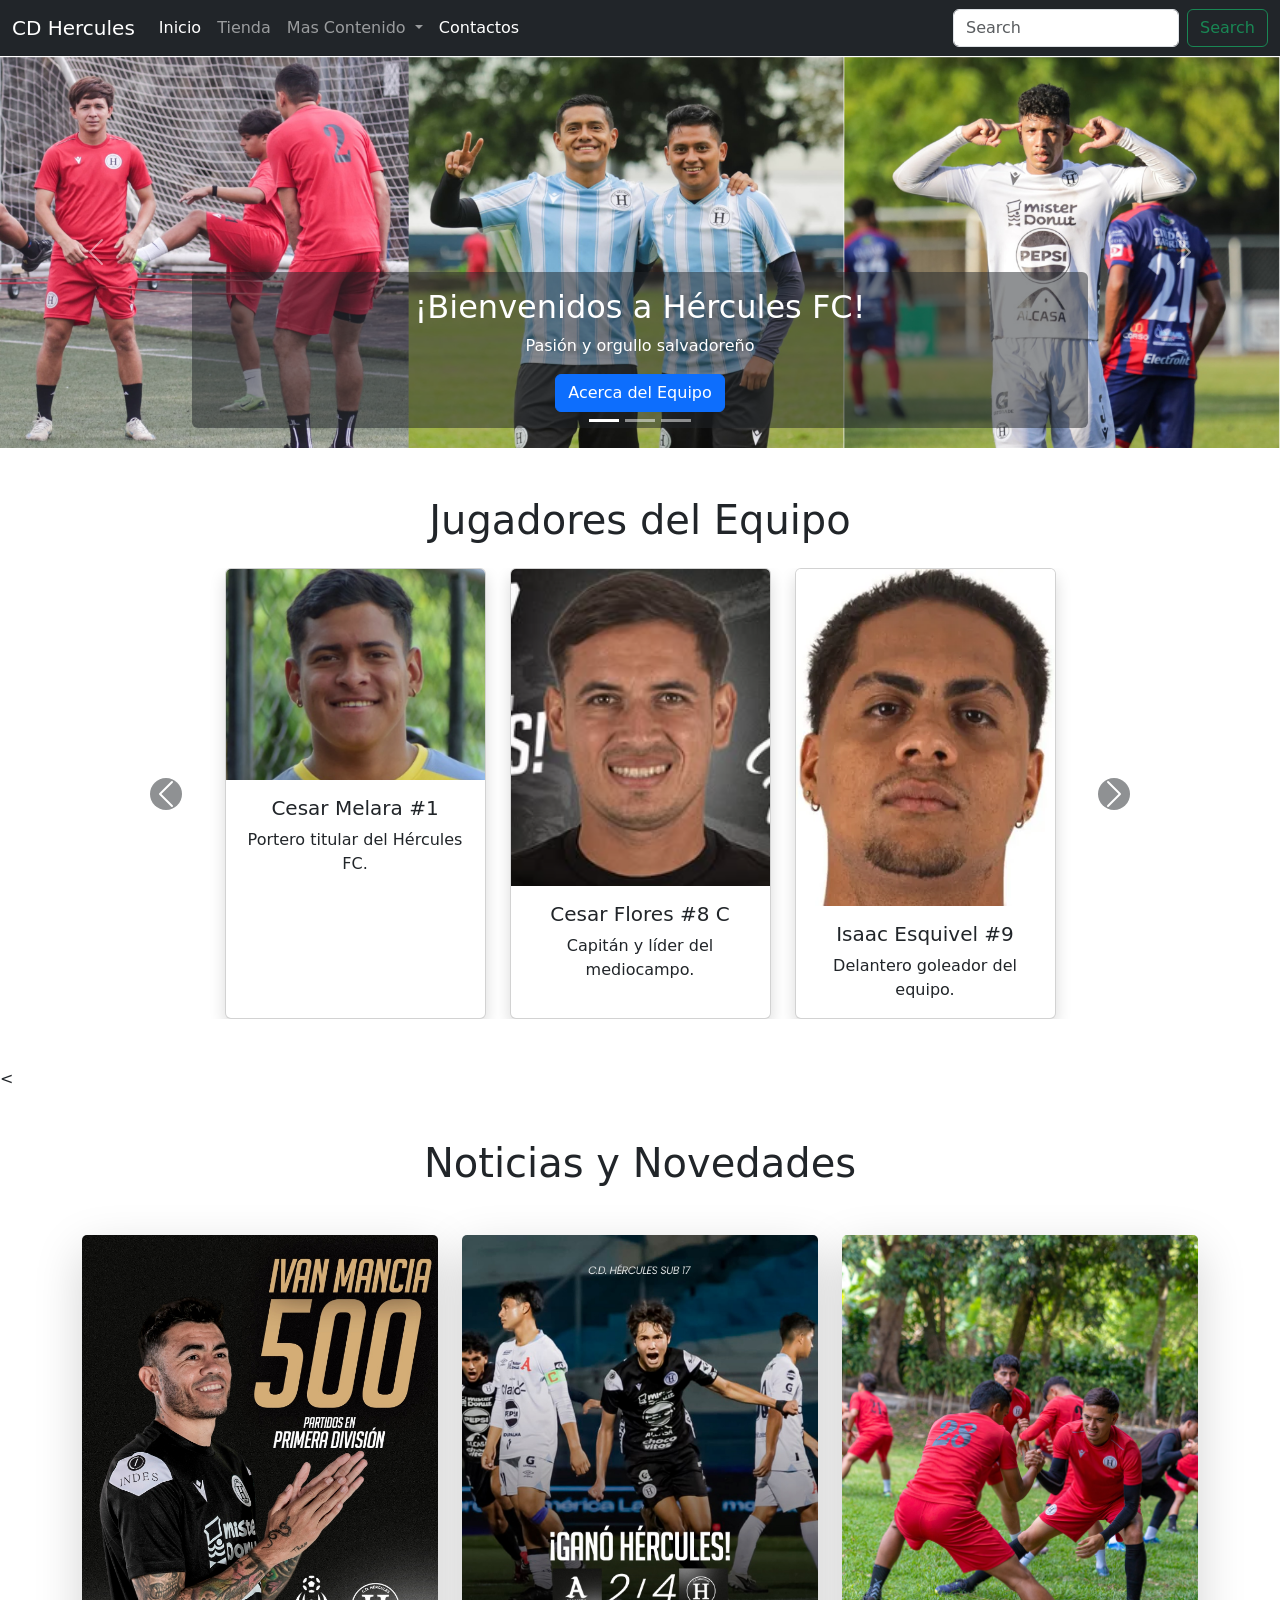
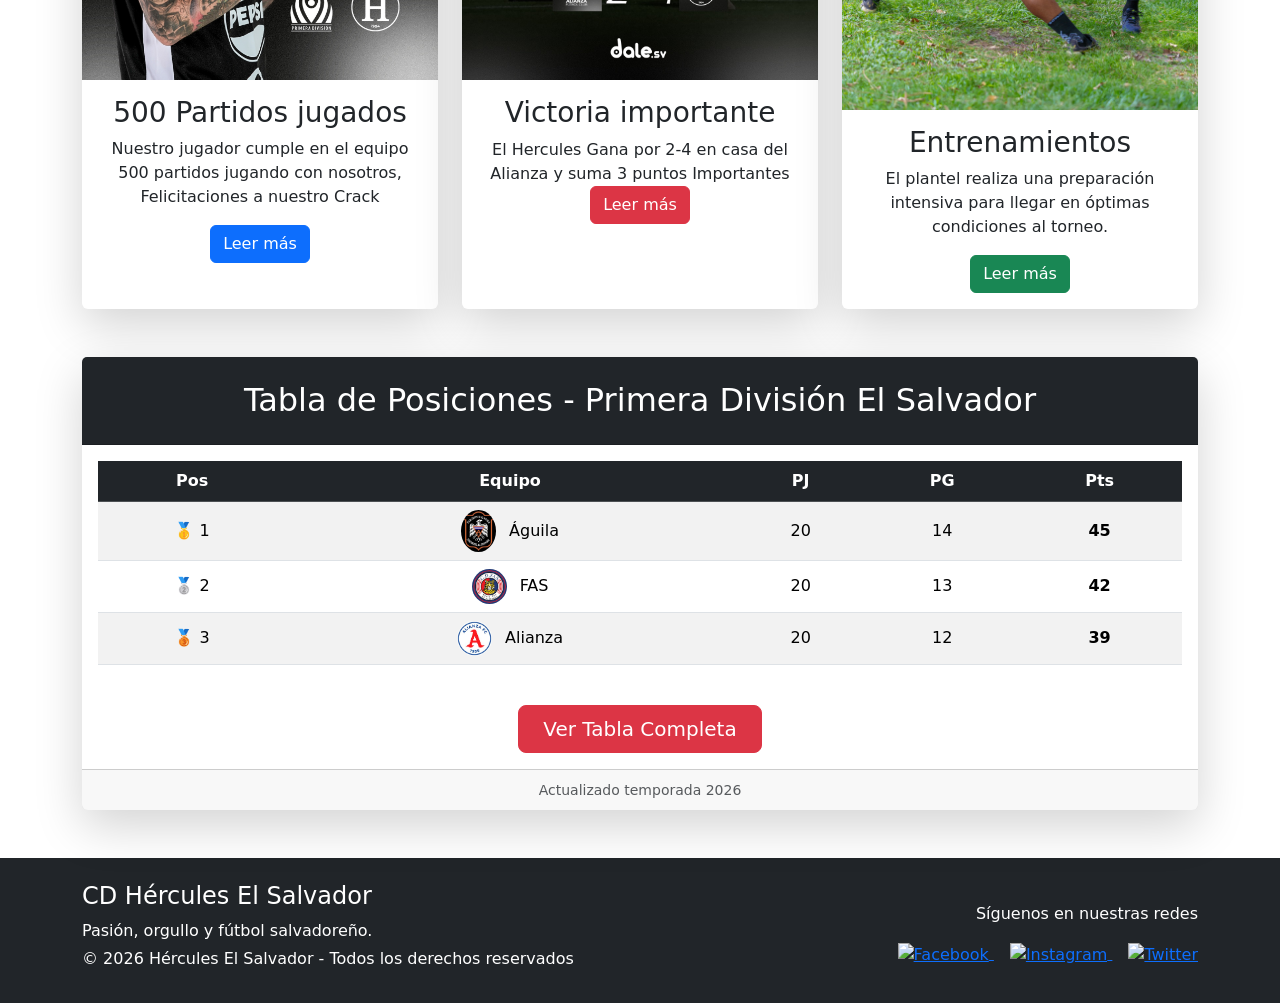
==== index.html @ 434c2390 "Nuevo repositorio" ====
<!DOCTYPE html>
<html lang="es">
<head>
    <meta charset="UTF-8">
    <meta name="viewport" content="width=device-width, initial-scale=1.0">
    <title>CD Hércules</title>
    <link rel="Icon" href="img/Hercules.png.jpeg">
    <link rel="stylesheet" href="css/style.css">
    <link href="https://cdn.jsdelivr.net/npm/bootstrap@5.0.2/dist/css/bootstrap.min.css" rel="stylesheet"
        integrity="sha384-EVSTQN3/azprG1Anm3QDgpJLIm9Nao0Yz1ztcQTwFspd3yD65VohhpuuCOmLASjC" crossorigin="anonymous">
</head>

<body>

    <nav class="navbar navbar-expand-lg navbar-dark bg-dark">
        <div class="container-fluid">
            <a class="navbar-brand" href="#">CD Hercules</a>
            <button class="navbar-toggler" type="button" data-bs-toggle="collapse"
                data-bs-target="#navbarSupportedContent" aria-controls="navbarSupportedContent" aria-expanded="false"
                aria-label="Toggle navigation">
                <span class="navbar-toggler-icon"></span>
            </button>
            <div class="collapse navbar-collapse" id="navbarSupportedContent">
                <ul class="navbar-nav me-auto mb-2 mb-lg-0">
                    <li class="nav-item">
                        <a class="nav-link active" aria-current="page" href="index.html">Inicio</a>
                    </li>
                    <li class="nav-item">
                        <a class="nav-link" href="tienda.html">Tienda</a>
                    </li>
                    <li class="nav-item dropdown">
                        <a class="nav-link dropdown-toggle" href="#" id="navbarDropdown" role="button"
                            data-bs-toggle="dropdown" aria-expanded="false">
                            Mas Contenido
                        </a>
                        <ul class="dropdown-menu" aria-labelledby="navbarDropdown">
                            <li><a class="dropdown-item" href="partidos.html">Partidos</a></li>
                            <li><a class="dropdown-item" href="entradas.html">Entradas</a></li>
                            <li>
                                <hr class="dropdown-divider">
                            </li>
                            <li><a class="dropdown-item" href="#">Hazte Socio</a></li>
                        </ul>
                    </li>
                    <li class="nav-item">
                        <a class="nav-link active" href="contactos.html" tabindex="-1"
                            aria-disabled="true">Contactos</a>
                    </li>
                </ul>
                <form class="d-flex">
                    <input class="form-control me-2" type="search" placeholder="Search" aria-label="Search">
                    <button class="btn btn-outline-success" type="submit">Search</button>
                </form>
            </div>
        </div>
    </nav>

    <!-- Carousel Bootstrap -->
    <div id="carouselHercules" class="carousel slide" data-bs-ride="carousel">

        <!-- Indicadores -->
        <div class="carousel-indicators">
            <button type="button" data-bs-target="#carouselHercules" data-bs-slide-to="0" class="active"></button>
            <button type="button" data-bs-target="#carouselHercules" data-bs-slide-to="1"></button>
            <button type="button" data-bs-target="#carouselHercules" data-bs-slide-to="2"></button>
        </div>

        <!-- Contenido -->
        <div class="carousel-inner">

            <!-- Slide 1 -->
            <div class="carousel-item active">
                <img src="img/portada3.png" class="d-block w-100 img-fluid" alt="Hércules FC">

                <div class="carousel-caption d-none d-md-block bg-dark bg-opacity-50 rounded p-3">
                    <h2>¡Bienvenidos a Hércules FC!</h2>
                    <p>Pasión y orgullo salvadoreño</p>
                    <a href="acerca.html" class="btn btn-primary">
                        Acerca del Equipo
                    </a>
                </div>
            </div>

            <!-- Slide 2 -->
            <div class="carousel-item">
                <img src="img/portada1.jpg" class="d-block w-100 img-fluid" alt="Próximo Partido">

                <div class="carousel-caption d-none d-md-block bg-dark bg-opacity-50 rounded p-3">
                    <h2>Próximo Partido</h2>
                    <p>No te pierdas el encuentro este fin de semana</p>
                    <a href="entradas.html" class="btn btn-danger">
                        Comprar boletos
                    </a>
                </div>
            </div>

            <!-- Slide 3 -->
            <div class="carousel-item">
                <img src="img/Portada.png" class="d-block w-100 img-fluid" alt="Tienda Oficial">

                <div class="carousel-caption d-none d-md-block bg-dark bg-opacity-50 rounded p-3">
                    <h2>Apoya al Equipo</h2>
                    <p>Consigue la camiseta oficial</p>
                    <a href="tienda.html" class="btn btn-success">
                        Ir a tienda
                    </a>
                </div>
            </div>

        </div>

        <!-- Botones -->
        <button class="carousel-control-prev" type="button" data-bs-target="#carouselHercules" data-bs-slide="prev">
            <span class="carousel-control-prev-icon"></span>
        </button>

        <button class="carousel-control-next" type="button" data-bs-target="#carouselHercules" data-bs-slide="next">
            <span class="carousel-control-next-icon"></span>
        </button>

    </div>
    <!-- SECCIÓN JUGADORES -->
    <div class="container my-5">

        <h1 class="text-center mb-4">Jugadores del Equipo</h1>

        <!-- Carousel -->
        <div id="carouselJugadores" class="carousel slide" data-bs-ride="carousel">

            <div class="carousel-inner">

                <!-- PRIMER SLIDE -->
                <div class="carousel-item active">
                    <div class="row g-4 justify-content-center">

                        <!-- Card 1 -->
                        <div class="col-md-3">
                            <div class="card shadow h-100">
                                <img src="img/portero.png" class="card-img-top img-fluid" alt="">
                                <div class="card-body text-center">
                                    <h5 class="card-title">Cesar Melara #1</h5>
                                    <p class="card-text">Portero titular del Hércules FC.</p>
                                </div>
                            </div>
                        </div>

                        <!-- Card 2 -->
                        <div class="col-md-3">
                            <div class="card shadow h-100">
                                <img src="img/jugador.PNG" class="card-img-top img-fluid" alt="">
                                <div class="card-body text-center">
                                    <h5 class="card-title">Cesar Flores #8 C</h5>
                                    <p class="card-text">Capitán y líder del mediocampo.</p>
                                </div>
                            </div>
                        </div>

                        <!-- Card 3 -->
                        <div class="col-md-3">
                            <div class="card shadow h-100">
                                <img src="img/Isaac-Esquivel.png" class="card-img-top img-fluid" alt="">
                                <div class="card-body text-center">
                                    <h5 class="card-title">Isaac Esquivel #9</h5>
                                    <p class="card-text">Delantero goleador del equipo.</p>
                                </div>
                            </div>
                        </div>

                    </div>
                </div>

                <!-- SEGUNDO SLIDE -->
                <div class="carousel-item">
                    <div class="row g-4 justify-content-center">

                        <!-- Card 4 -->
                        <div class="col-md-3">
                            <div class="card shadow h-100">
                                <img src="img/Ivan-Mancia.png" class="card-img-top img-fluid" alt="">
                                <div class="card-body text-center">
                                    <h5 class="card-title">Ivan Mancia #4</h5>
                                    <p class="card-text">Defensa Central.</p>
                                </div>
                            </div>
                        </div>

                        <!-- NUEVA CARD -->
                        <div class="col-md-3">
                            <div class="card shadow h-100">
                                <img src="img/Samuel-Rosales.png" class="card-img-top img-fluid" alt="">
                                <div class="card-body text-center">
                                    <h5 class="card-title">Samuel Rosales #15</h5>
                                    <p class="card-text">Creador de juego ofensivo.</p>
                                </div>
                            </div>
                        </div>

                        <!-- NUEVA CARD -->
                        <div class="col-md-3">
                            <div class="card shadow h-100">
                                <img src="img/Mario-martinez.png" class="card-img-top img-fluid" alt="">
                                <div class="card-body text-center">
                                    <h5 class="card-title">Mario Martinez #20</h5>
                                    <p class="card-text">Defensa Central.</p>
                                </div>
                            </div>
                        </div>

                    </div>
                </div>
            </div>

            <!-- BOTÓN ANTERIOR -->
            <button class="carousel-control-prev" type="button" data-bs-target="#carouselJugadores"
                data-bs-slide="prev">
                <span class="carousel-control-prev-icon bg-dark rounded-circle p-3"></span>
            </button>

            <!-- BOTÓN SIGUIENTE -->
            <button class="carousel-control-next" type="button" data-bs-target="#carouselJugadores"
                data-bs-slide="next">
                <span class="carousel-control-next-icon bg-dark rounded-circle p-3"></span>
            </button>

        </div>
    </div>

    <<!-- SECCIÓN NOTICIAS -->
        <div class="container my-5">

            <h1 class="text-center mb-5">Noticias y Novedades</h1>

            <div class="row g-4">

                <!-- NOTICIA 1 -->
                <div class="col-md-4">
                    <div class="card shadow-lg h-100 border-0">

                        <img src="img/Noticias1.jpg" class="card-img-top img-fluid" alt="Victoria importante">

                        <div class="card-body text-center">
                            <h3 class="card-title">500 Partidos jugados</h3>

                            <p class="card-text">
                                Nuestro jugador cumple en el equipo 500 partidos jugando con nosotros, Felicitaciones a
                                nuestro Crack
                            </p>

                            <a href="#" class="btn btn-primary">
                                Leer más
                            </a>
                        </div>

                    </div>
                </div>

                <!-- NOTICIA 2 -->
                <div class="col-md-4">
                    <div class="card shadow-lg h-100 border-0">

                        <img src="img/Noticias2.jpg" class="card-img-top img-fluid" alt="Nuevo fichaje">

                        <div class="card-body text-center">
                            <h3 class="card-title">Victoria importante</h3>

                            <p class="card-text">
                                El Hercules Gana por 2-4 en casa del Alianza y suma 3 puntos Importantes
                                <br>
                                <a href="#" class="btn btn-danger">
                                    Leer más
                                </a>
                        </div>

                    </div>
                </div>

                <!-- NOTICIA 3 -->
                <div class="col-md-4">
                    <div class="card shadow-lg h-100 border-0">

                        <img src="img/Noticia3.jpg" class="card-img-top img-fluid" alt="Entrenamientos">

                        <div class="card-body text-center">
                            <h3 class="card-title">Entrenamientos</h3>

                            <p class="card-text">
                                El plantel realiza una preparación intensiva para
                                llegar en óptimas condiciones al torneo.
                            </p>

                            <a href="#" class="btn btn-success">
                                Leer más
                            </a>
                        </div>

                    </div>
                </div>

            </div>
        </div>

        <!-- TABLA DE POSICIONES -->
        <div class="container my-5">

            <div class="card shadow-lg border-0">

                <!-- ENCABEZADO -->
                <div class="card-header bg-dark text-white text-center py-4">
                    <h2 class="mb-0">
                        Tabla de Posiciones - Primera División El Salvador
                    </h2>
                </div>

                <!-- CONTENIDO -->
                <div class="card-body">

                    <div class="table-responsive">

                        <table class="table table-hover table-striped align-middle text-center">

                            <thead class="table-dark">
                                <tr>
                                    <th>Pos</th>
                                    <th>Equipo</th>
                                    <th>PJ</th>
                                    <th>PG</th>
                                    <th>Pts</th>
                                </tr>
                            </thead>

                            <tbody>

                                <!-- TOP 1 -->
                                <tr>
                                    <td>🥇 1</td>

                                    <td>
                                        <img src="img/Aguila.png.jpeg" width="35" class="me-2 rounded-circle">
                                        Águila
                                    </td>

                                    <td>20</td>
                                    <td>14</td>
                                    <td><strong>45</strong></td>
                                </tr>

                                <!-- TOP 2 -->
                                <tr>
                                    <td>🥈 2</td>

                                    <td>
                                        <img src="img/Fas.png.jpeg" width="35" class="me-2 rounded-circle">
                                        FAS
                                    </td>

                                    <td>20</td>
                                    <td>13</td>
                                    <td><strong>42</strong></td>
                                </tr>

                                <!-- TOP 3 -->
                                <tr>
                                    <td>🥉 3</td>

                                    <td>
                                        <img src="img/Alianza.png.jpeg" width="35" class="me-2 rounded-circle">
                                        Alianza
                                    </td>

                                    <td>20</td>
                                    <td>12</td>
                                    <td><strong>39</strong></td>
                                </tr>

                            </tbody>

                        </table>
                    </div>

                    <!-- BOTÓN -->
                    <div class="text-center mt-4">

                        <a href="tabla.html" class="btn btn-danger btn-lg px-4">
                            Ver Tabla Completa
                        </a>

                    </div>

                </div>

                <!-- FOOTER -->
                <div class="card-footer text-center">
                    <small class="text-muted">
                        Actualizado temporada 2026
                    </small>
                </div>

            </div>

        </div>


        <!-- FOOTER -->
        <footer class="bg-dark text-white pt-4 pb-3 mt-5">

            <div class="container">

                <div class="row align-items-center text-center text-md-start">

                    <!-- TEXTO -->
                    <div class="col-md-6 mb-3">
                        <h4>CD Hércules El Salvador</h4>

                        <p class="mb-1">
                            Pasión, orgullo y fútbol salvadoreño.
                        </p>

                        <p class="mb-0">
                            &copy; 2026 Hércules El Salvador - Todos los derechos reservados
                        </p>
                    </div>

                    <!-- REDES SOCIALES -->
                    <div class="col-md-6 text-center text-md-end">

                        <p class="mb-3">Síguenos en nuestras redes</p>

                        <a href="https://www.facebook.com/cdhercules.sv/" target="_blank" class="me-3">
                            <img src="https://cdn-icons-png.flaticon.com/512/733/733547.png" alt="Facebook" width="40">
                        </a>

                        <a href="https://www.instagram.com/cdhercules_sv/" target="_blank" class="me-3">
                            <img src="https://cdn-icons-png.flaticon.com/512/733/733558.png" alt="Instagram" width="40">
                        </a>

                        <a href="https://x.com/cdhercules_sv" target="_blank">
                            <img src="https://cdn-icons-png.flaticon.com/512/733/733579.png" alt="Twitter" width="40">
                        </a>

                    </div>

                </div>

            </div>

        </footer>
        <script src="https://cdn.jsdelivr.net/npm/bootstrap@5.0.2/dist/js/bootstrap.bundle.min.js"
            integrity="sha384-MrcW6ZMFYlzcLA8Nl+NtUVF0sA7MsXsP1UyJoMp4YLEuNSfAP+JcXn/tWtIaxVXM"
            crossorigin="anonymous"></script>
</body>

</html>
---- css/style.css ----
footer img {
    transition: transform 0.3s;
}

footer img:hover {
    transform: scale(1.2);
}

.card {
    border-radius: 15px;
}

.btn {
    transition: 0.3s;
}

.btn:hover {
    transform: scale(1.05);
}

.nav-link:hover{
    color: gold !important;
}
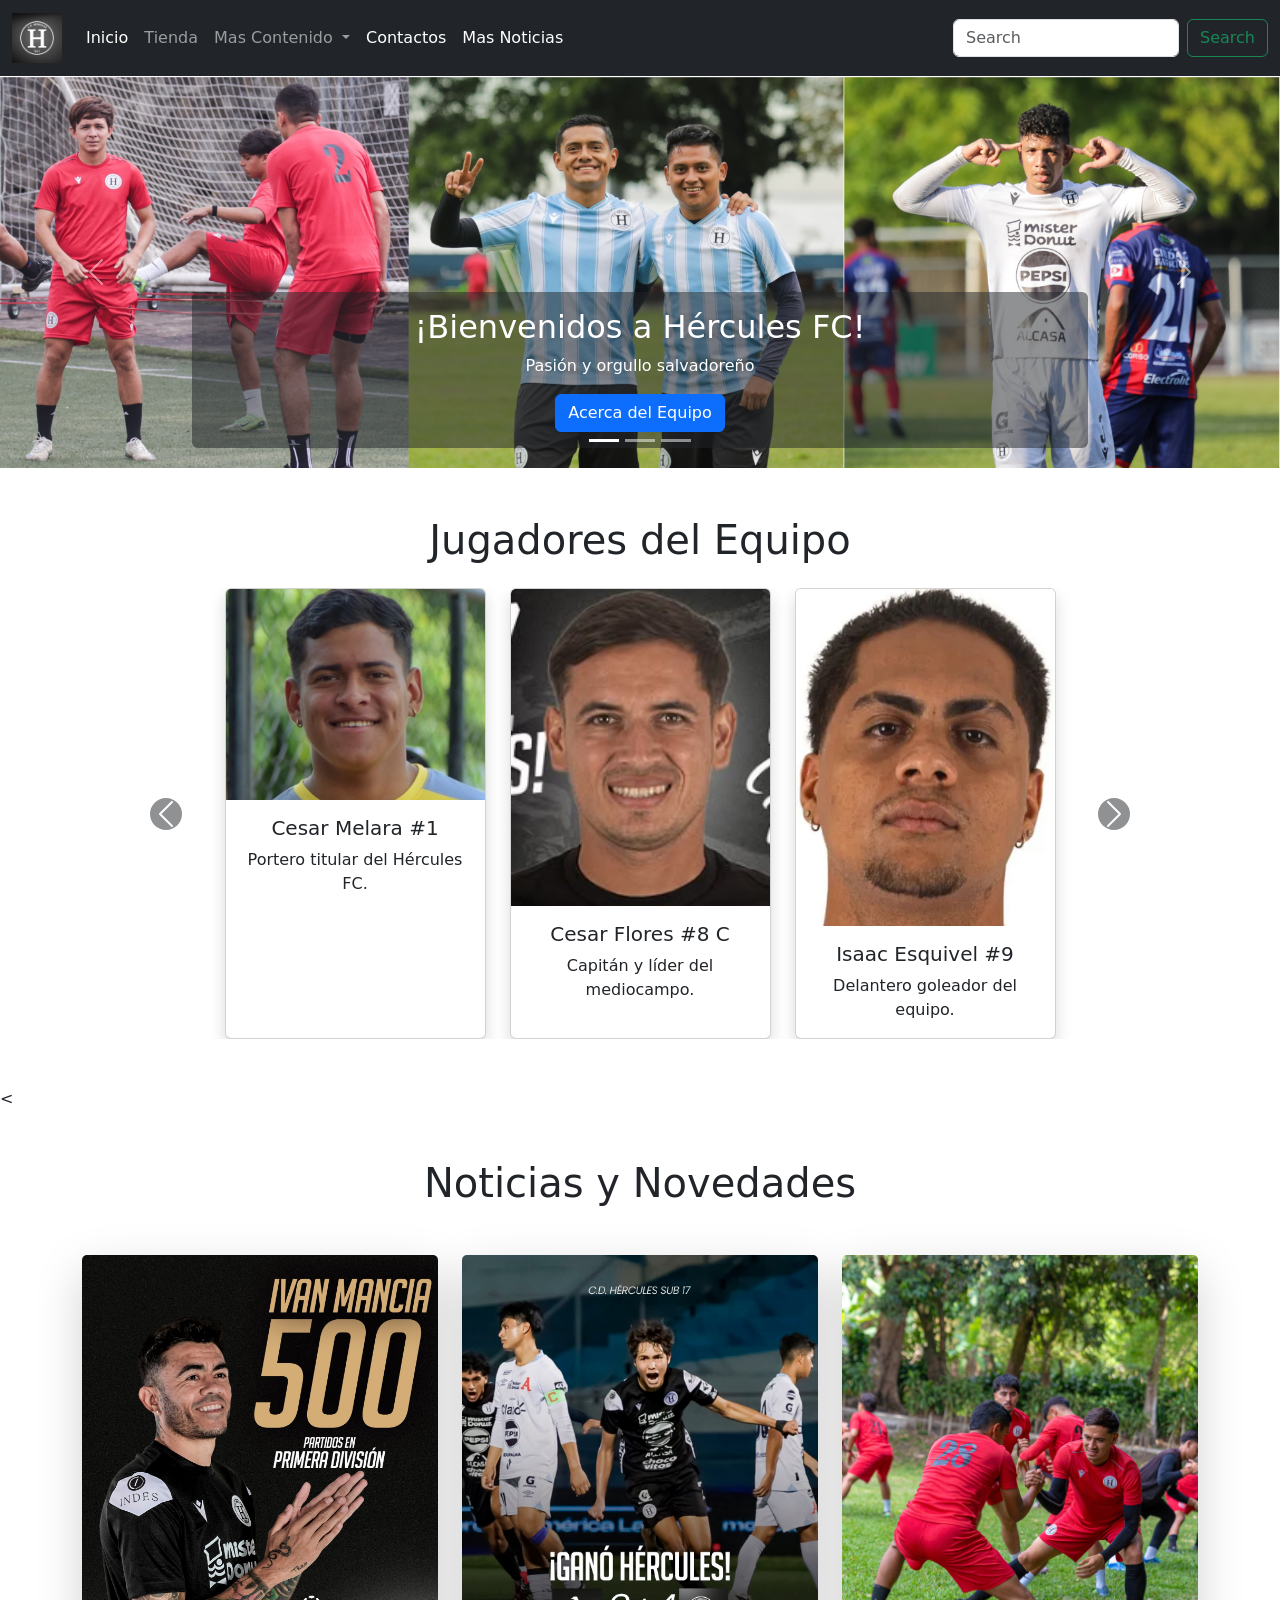
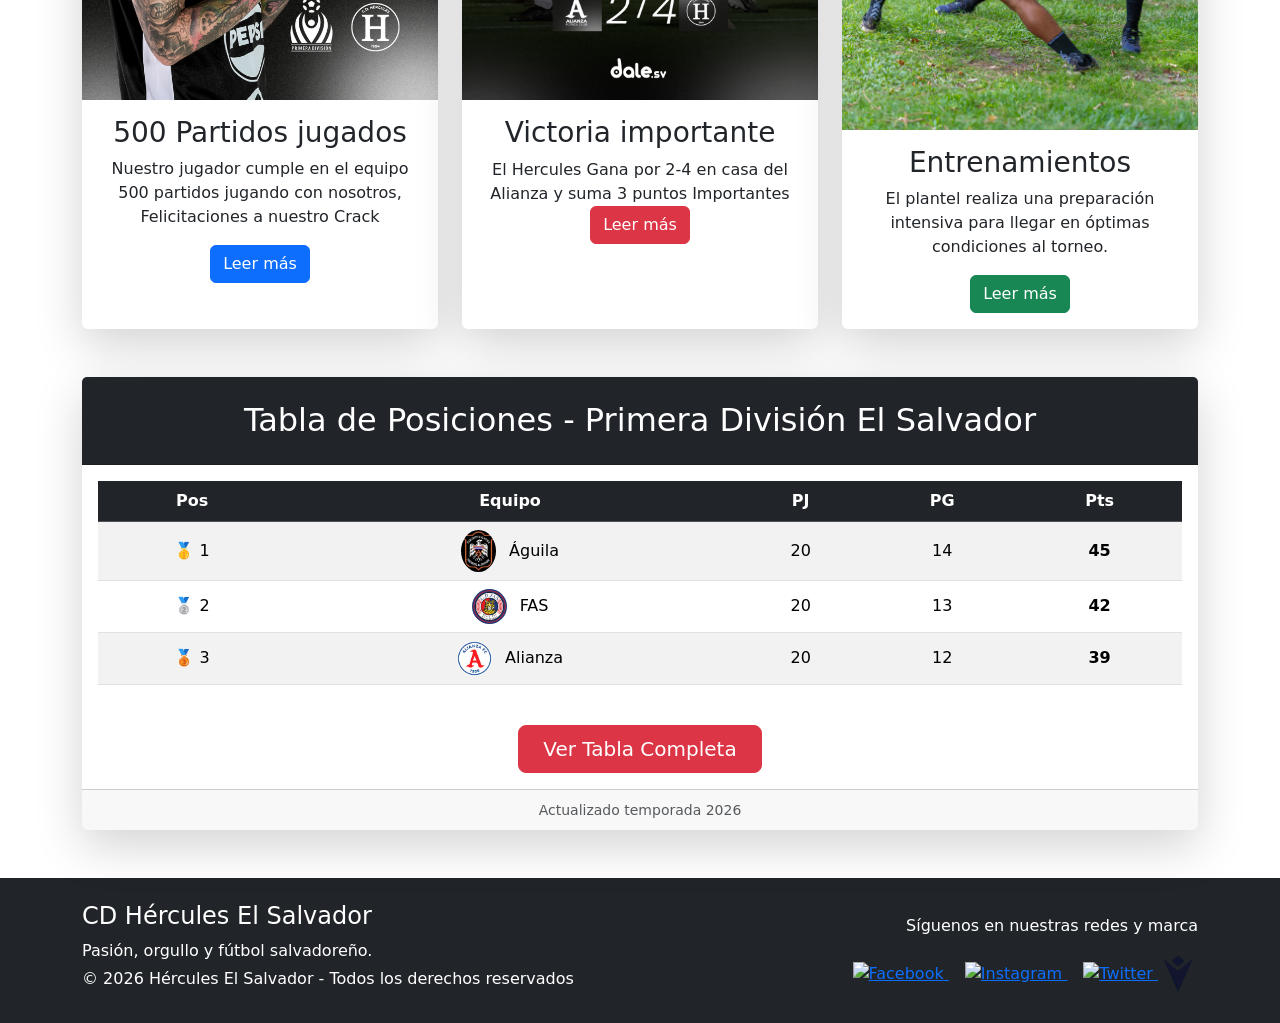
==== commit 8595c978: "se agregaron nuevos cambios" ====
--- a/index.html
+++ b/index.html
@@ -14,7 +14,7 @@
 
     <nav class="navbar navbar-expand-lg navbar-dark bg-dark">
         <div class="container-fluid">
-            <a class="navbar-brand" href="#">CD Hercules</a>
+            <a class="navbar-brand" href="#"><img src="img/Hercules.png.jpeg" alt="CD Hercules" width="50"></a>
             <button class="navbar-toggler" type="button" data-bs-toggle="collapse"
                 data-bs-target="#navbarSupportedContent" aria-controls="navbarSupportedContent" aria-expanded="false"
                 aria-label="Toggle navigation">
@@ -46,6 +46,11 @@
                         <a class="nav-link active" href="contactos.html" tabindex="-1"
                             aria-disabled="true">Contactos</a>
                     </li>
+
+                    <li class="nav-item">
+                        <a class="nav-link active" href="equipo.html" tabindex="-1"
+                            aria-disabled="true">Mas Noticias</a>
+                    </li>
                 </ul>
                 <form class="d-flex">
                     <input class="form-control me-2" type="search" placeholder="Search" aria-label="Search">
@@ -423,7 +428,7 @@
                     <!-- REDES SOCIALES -->
                     <div class="col-md-6 text-center text-md-end">
 
-                        <p class="mb-3">Síguenos en nuestras redes</p>
+                        <p class="mb-3">Síguenos en nuestras redes y marca</p>
 
                         <a href="https://www.facebook.com/cdhercules.sv/" target="_blank" class="me-3">
                             <img src="https://cdn-icons-png.flaticon.com/512/733/733547.png" alt="Facebook" width="40">
@@ -435,6 +440,10 @@
 
                         <a href="https://x.com/cdhercules_sv" target="_blank">
                             <img src="https://cdn-icons-png.flaticon.com/512/733/733579.png" alt="Twitter" width="40">
+                        </a>
+
+                         <a href="https://www.macron.com/wo/" target="_blank">
+                            <img src="img/marca.png" alt="" width="40">
                         </a>
 
                     </div>
